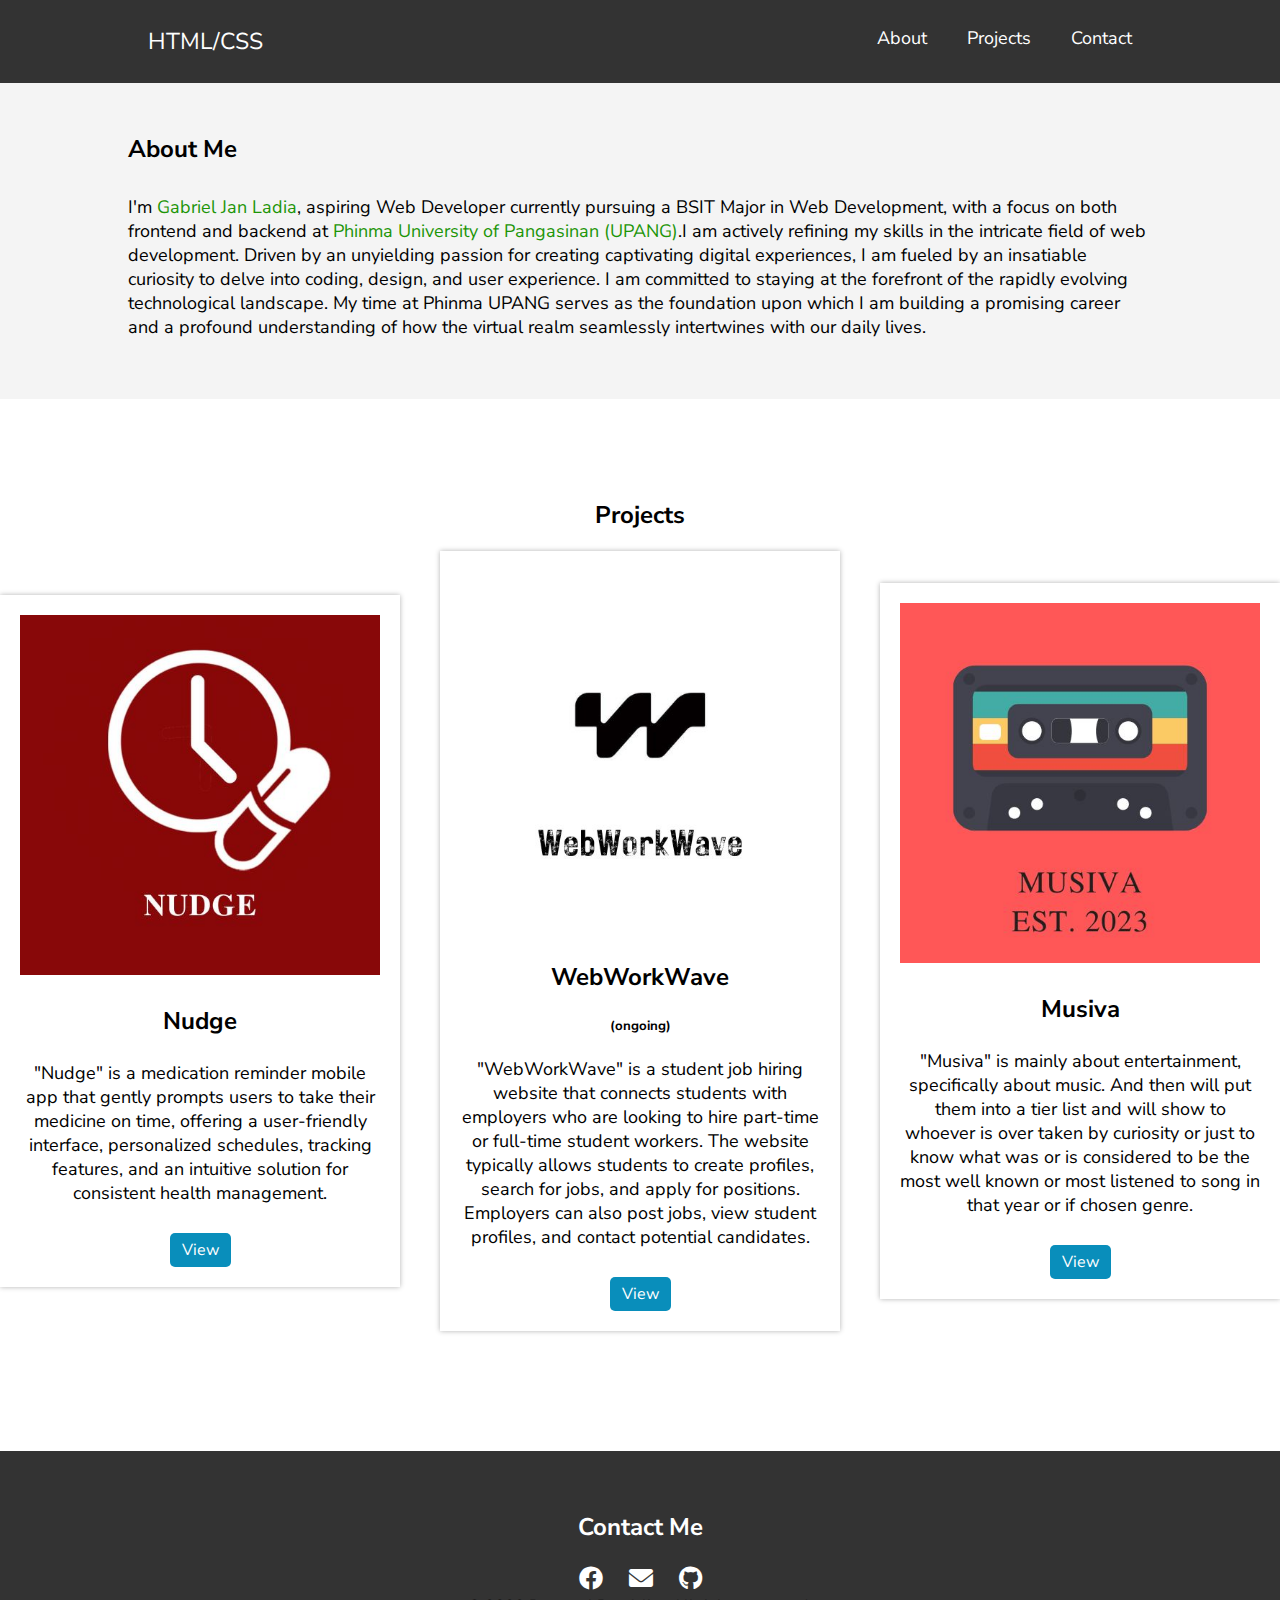
==== index.html @ e8f8c416 "initial commit" ====
<!DOCTYPE html>
<html lang="en">
<head>
    <meta charset="UTF-8">
    <meta name="viewport" content="width=device-width, initial-scale=1.0">
    <title>Your Portfolio</title>
    <link rel="stylesheet" href="style.css">

    <link rel="stylesheet" href="https://cdnjs.cloudflare.com/ajax/libs/font-awesome/6.0.0-beta3/css/all.min.css">


    <link rel="preconnect" href="https://fonts.googleapis.com">
    <link rel="preconnect" href="https://fonts.gstatic.com" crossorigin>
    <link href="https://fonts.googleapis.com/css2?family=Nunito+Sans:ital,opsz,wght@0,6..12,300;1,6..12,300&display=swap" rel="stylesheet">
    



</head>
<body>

<header>
    <nav>
        <div class="container">      
            <ul>
                <li class="name"><a href="#about">HTML/CSS</a></li>
                <li><a class="nav-link" href="#about">About</a></li>
                <li><a class="nav-link" href="#projects">Projects</a></li>
                <li><a class="nav-link" href="#contact">Contact</a></li>
            </ul>
        </div>
    </nav>
</header>

<section id="about">
    <div class="container">
        <h2>About Me</h2>
        <p>I'm <span class="highlight-name">Gabriel Jan Ladia</span>, aspiring Web Developer currently pursuing a BSIT Major in Web Development, with a focus on both frontend and backend at <span class="highlight-name">Phinma University of Pangasinan (UPANG)</span>.I am actively refining my skills in the intricate field of web development. Driven by an unyielding passion for creating captivating digital experiences, I am fueled by an insatiable curiosity to delve into coding, design, and user experience. I am committed to staying at the forefront of the rapidly evolving technological landscape. My time at Phinma UPANG serves as the foundation upon which I am building a promising career and a profound understanding of how the virtual realm seamlessly intertwines with our daily lives.</p>
    </div>
</section>

<h6>Projects</h6>
<section id="projects">
    <div class="container">
        
        <div class="project">
            <img src="assets/Proj1.jpg" alt="Project 1">
            <h3>Nudge</h3>
            <p>"Nudge" is a medication reminder mobile app that gently prompts users to take their medicine on time, offering a user-friendly interface, personalized schedules, tracking features, and an intuitive solution for consistent health management.</p>
            <a class="read-more-link" href="nudge.html">View</a>
        </div>

        <div class="project">
            <img src="assets/Proj3.jpg" alt="Project 2">
            <h3>WebWorkWave</h3>
            <h5>(ongoing)</h5>
            <p>"WebWorkWave" is a student job hiring website that connects students with employers who
                are looking to hire part-time or full-time student workers. The website typically allows
                students to create profiles, search for jobs, and apply for positions. Employers can also
                post jobs, view student profiles, and contact potential candidates.</p>
            <a class="read-more-link" href="webworkwave.html">View</a>
        </div>

        <div class="project">
            <img src="assets/Proj2.jpg" alt="Project 3">
            <h3>Musiva</h3>
            <p>"Musiva" is mainly about entertainment, specifically about music. And then will put them into a tier list and will show to whoever is over taken by curiosity or just to know what was or is considered to be the most well known or most listened to song in that year or if chosen genre.
            </p>
            <a class="read-more-link" href="musiva.html">View</a>
        </div>
    </div>
</section>


        <!-- Add more project boxes as needed -->
    </div>
</section>




        <!-- Add more projects here -->
    </div>
</section>


<section id="contact">
    <div class="container">
        <h2>Contact Me</h2>
        <p></p>
        <div class="social-icons">
            <a href="https://www.facebook.com/gabrieljan.ladia/" target="_blank" rel="noopener noreferrer">
                <i class="fab fa-facebook"></i>
            </a>
            <a href="mailto:gabrieljandelacruzladia@gmail.com">
                <i class="fas fa-envelope"></i>
            </a>
            <a href="https://github.com/LadiaGabrielJan" target="_blank" rel="noopener noreferrer">
                <i class="fab fa-github"></i>
            </a>
        </div>
    </div>
</section>





<footer>
    <p>&copy; 2023 Personal Portfolio . All rights reserved.</p>
  </footer>



</body>
</html>
---- style.css ----
/* Reset some default styling */
body {
  margin: 0;
  padding: 0;
  font-family: 'Nunito Sans', sans-serif;
}

/* Navigation bar styling */
header {
  background-color: #333;
  color: #fff;
  padding: 10px 0;
}

.nav-link {
  font-size: 18px; 
  font-family: 'Nunito Sans', sans-serif;
}



   /* Add this CSS code to your existing styles */
.name {
  margin-right: auto; /* Pushes the name to the opposite side */
  font-size: 23px; /* Adjust the font size as needed */
  font-family: 'Nunito Sans', sans-serif;
}

.name a {
  color: #fefefe; /* Replace with your desired color code */
}





.container {
  width: 80%;
  margin: 0 auto;
  text-align: center;
}

nav ul {
  list-style: none;
  padding: 0;
  display: flex;
  justify-content: flex-end;
}

nav ul li {
  margin: 0 20px;
}

nav ul li a {
  text-decoration: none;
  color: #fff;
}

/* About section styling */
#about {
  background-color: #f4f4f4;
  padding: 50px 0;
  
}





/* Adjust the "About" section layout */
#about .container {
  display: flex;
  flex-direction: column;
  align-items: flex-start;
  text-align: left; /* Align paragraph text to the left */
  max-width: 1200px;
  
}

#about h2 {
  font-family: 'Nunito Sans', sans-serif;
  margin-top: 0; /* Remove default margin */
}

#about p {
  font-family: 'Nunito Sans', sans-serif;
  margin-top: 10px; /* Add margin to the top of each paragraph */
  margin-bottom: 10px; /* Add margin to the bottom of each paragraph */
  font-size: 18px;
  
}

.highlight-name {
  color: rgb(28, 149, 7); /* Change to the desired color */
}








/* Portfolio section styling */
#project {
  padding: 50px 0;
}

.project {
  margin: 20px;
  padding: 20px;
  background-color: #fff;
  box-shadow: 0 0 5px rgba(0, 0, 0, 0.3);
  text-align: center;
}

.project img {
  max-width: 40vh;
  
}



/* Contact section styling */
#contact {
  background-color: #333;
  color: #fff;
  padding: 40px 0;
  text-align: center;
  height: 50px;
  
}

/* Footer styling */
footer {
  display: flex;
  justify-content: center;
  align-items: center;
  background-color: #333;
  height: 50px; /* Adjust as needed */
  
}

.social-icons a {
  color: #ffffff;
  font-size: 24px;
  margin: 0 10px;
  text-decoration: none;

 
}

.footer-logo {
  display: flex;
  align-items: left;
  color: #ffffff; /* Change text color to white or your preferred color */
  
  
}




/* Add this CSS code to style the "Read More" links */
.read-more-link {
  display: inline-block;
  margin-top: 10px;
  background-color: #098ebb;
  color: #fff;
  padding: 6px 12px;
  text-decoration: none;
  border-radius: 5px;
  transition: background-color 0.3s;
}

.read-more-link:hover {
  background-color: #049e11;
}




















#projects .container {
  margin-top: 100px;
  margin-bottom: 100px;
  display: flex;
  align-items: center; /* Center items horizontally */
  justify-content: center; /* Center items vertically */
  text-align: center;
}

/* Change the font size of the portfolio header */
#projects h2 {
  font-family: 'Nunito Sans', sans-serif;
  text-align: center;
  margin-top: 0;
 
}


#projects .project h3 {
  font-family: 'Nunito Sans', sans-serif;
  font-size: 24px; /* Adjust the font size as needed */
  /* Add any other font-related properties here */
}

#projects .project p {
  font-family: 'Nunito Sans', sans-serif;
  font-size: 18px; /* Adjust the font size as needed */
  /* Add any other font-related properties here */
}

h6 {
  text-align: center;
  font-family: 'Nunito Sans', sans-serif;
  margin-top: 100px;
  margin-bottom: -100px;
  font-size: 24px;
}


#contact h2 {
  font-family: 'Nunito Sans', sans-serif;
  font-size: 24px;
}



.project {
  transition: transform 0.3s, box-shadow 0.3s;
}

.project:hover {
  transform: scale(1.05);
  box-shadow: 0 4px 8px rgba(0, 0, 0, 0.1);
}
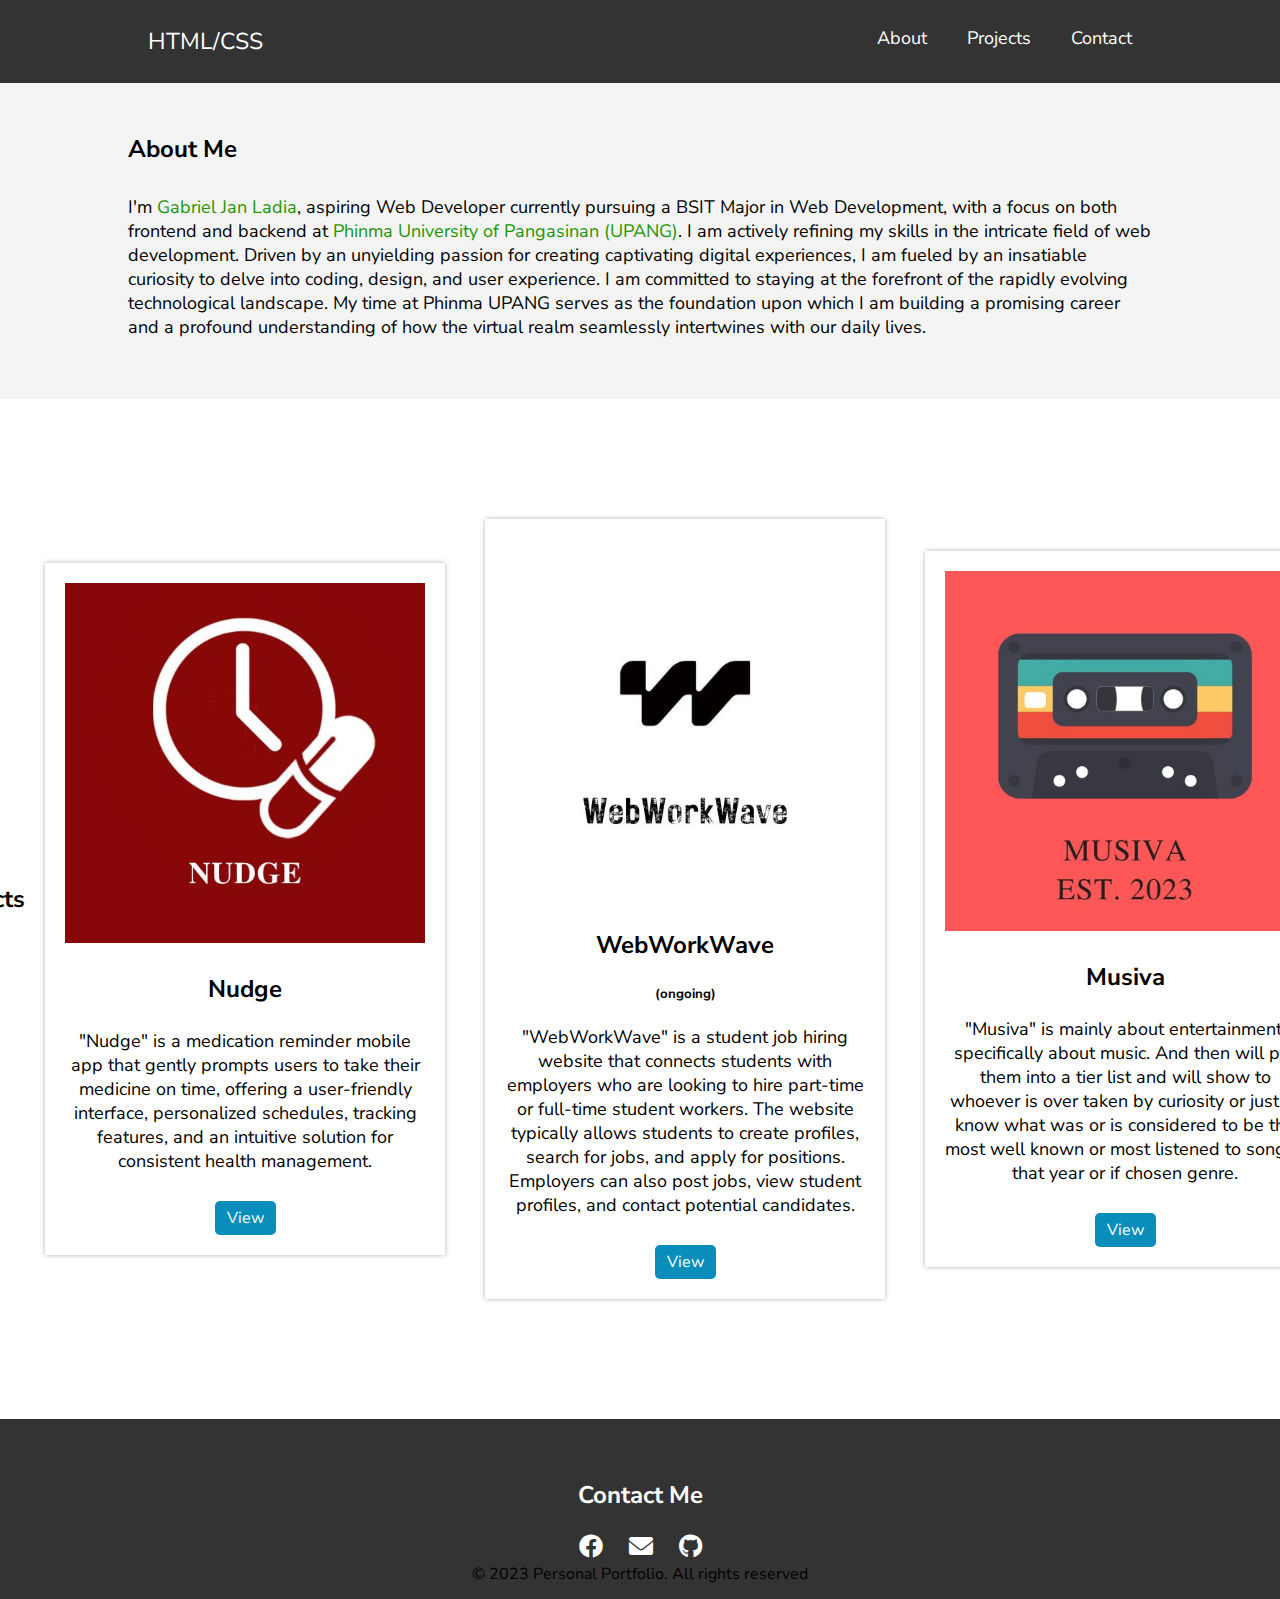
==== commit ddbb268a: "index.html" ====
--- a/index.html
+++ b/index.html
@@ -1,4 +1,3 @@
-
 <!DOCTYPE html>
 <html lang="en">
 <head>
@@ -6,23 +5,16 @@
     <meta name="viewport" content="width=device-width, initial-scale=1.0">
     <title>Your Portfolio</title>
     <link rel="stylesheet" href="style.css">
-
     <link rel="stylesheet" href="https://cdnjs.cloudflare.com/ajax/libs/font-awesome/6.0.0-beta3/css/all.min.css">
-
-
     <link rel="preconnect" href="https://fonts.googleapis.com">
     <link rel="preconnect" href="https://fonts.gstatic.com" crossorigin>
     <link href="https://fonts.googleapis.com/css2?family=Nunito+Sans:ital,opsz,wght@0,6..12,300;1,6..12,300&display=swap" rel="stylesheet">
-    
-
-
-
 </head>
 <body>
 
 <header>
     <nav>
-        <div class="container">      
+        <div class="container">
             <ul>
                 <li class="name"><a href="#about">HTML/CSS</a></li>
                 <li><a class="nav-link" href="#about">About</a></li>
@@ -36,14 +28,13 @@
 <section id="about">
     <div class="container">
         <h2>About Me</h2>
-        <p>I'm <span class="highlight-name">Gabriel Jan Ladia</span>, aspiring Web Developer currently pursuing a BSIT Major in Web Development, with a focus on both frontend and backend at <span class="highlight-name">Phinma University of Pangasinan (UPANG)</span>.I am actively refining my skills in the intricate field of web development. Driven by an unyielding passion for creating captivating digital experiences, I am fueled by an insatiable curiosity to delve into coding, design, and user experience. I am committed to staying at the forefront of the rapidly evolving technological landscape. My time at Phinma UPANG serves as the foundation upon which I am building a promising career and a profound understanding of how the virtual realm seamlessly intertwines with our daily lives.</p>
+        <p>I'm <span class="highlight-name">Gabriel Jan Ladia</span>, aspiring Web Developer currently pursuing a BSIT Major in Web Development, with a focus on both frontend and backend at <span class="highlight-name">Phinma University of Pangasinan (UPANG)</span>. I am actively refining my skills in the intricate field of web development. Driven by an unyielding passion for creating captivating digital experiences, I am fueled by an insatiable curiosity to delve into coding, design, and user experience. I am committed to staying at the forefront of the rapidly evolving technological landscape. My time at Phinma UPANG serves as the foundation upon which I am building a promising career and a profound understanding of how the virtual realm seamlessly intertwines with our daily lives.</p>
     </div>
 </section>
 
-<h6>Projects</h6>
 <section id="projects">
     <div class="container">
-        
+        <h2>Projects</h2>
         <div class="project">
             <img src="assets/Proj1.jpg" alt="Project 1">
             <h3>Nudge</h3>
@@ -65,30 +56,15 @@
         <div class="project">
             <img src="assets/Proj2.jpg" alt="Project 3">
             <h3>Musiva</h3>
-            <p>"Musiva" is mainly about entertainment, specifically about music. And then will put them into a tier list and will show to whoever is over taken by curiosity or just to know what was or is considered to be the most well known or most listened to song in that year or if chosen genre.
-            </p>
+            <p>"Musiva" is mainly about entertainment, specifically about music. And then will put them into a tier list and will show to whoever is over taken by curiosity or just to know what was or is considered to be the most well known or most listened to song in that year or if chosen genre.</p>
             <a class="read-more-link" href="musiva.html">View</a>
         </div>
     </div>
 </section>
 
-
-        <!-- Add more project boxes as needed -->
-    </div>
-</section>
-
-
-
-
-        <!-- Add more projects here -->
-    </div>
-</section>
-
-
 <section id="contact">
     <div class="container">
         <h2>Contact Me</h2>
-        <p></p>
         <div class="social-icons">
             <a href="https://www.facebook.com/gabrieljan.ladia/" target="_blank" rel="noopener noreferrer">
                 <i class="fab fa-facebook"></i>
@@ -103,16 +79,6 @@
     </div>
 </section>
 
+<footer>
+    <p>&copy; 2023 Personal Portfolio. All rights reserved
 
-
-
-
-<footer>
-    <p>&copy; 2023 Personal Portfolio . All rights reserved.</p>
-  </footer>
-
-
-
-</body>
-</html>
-
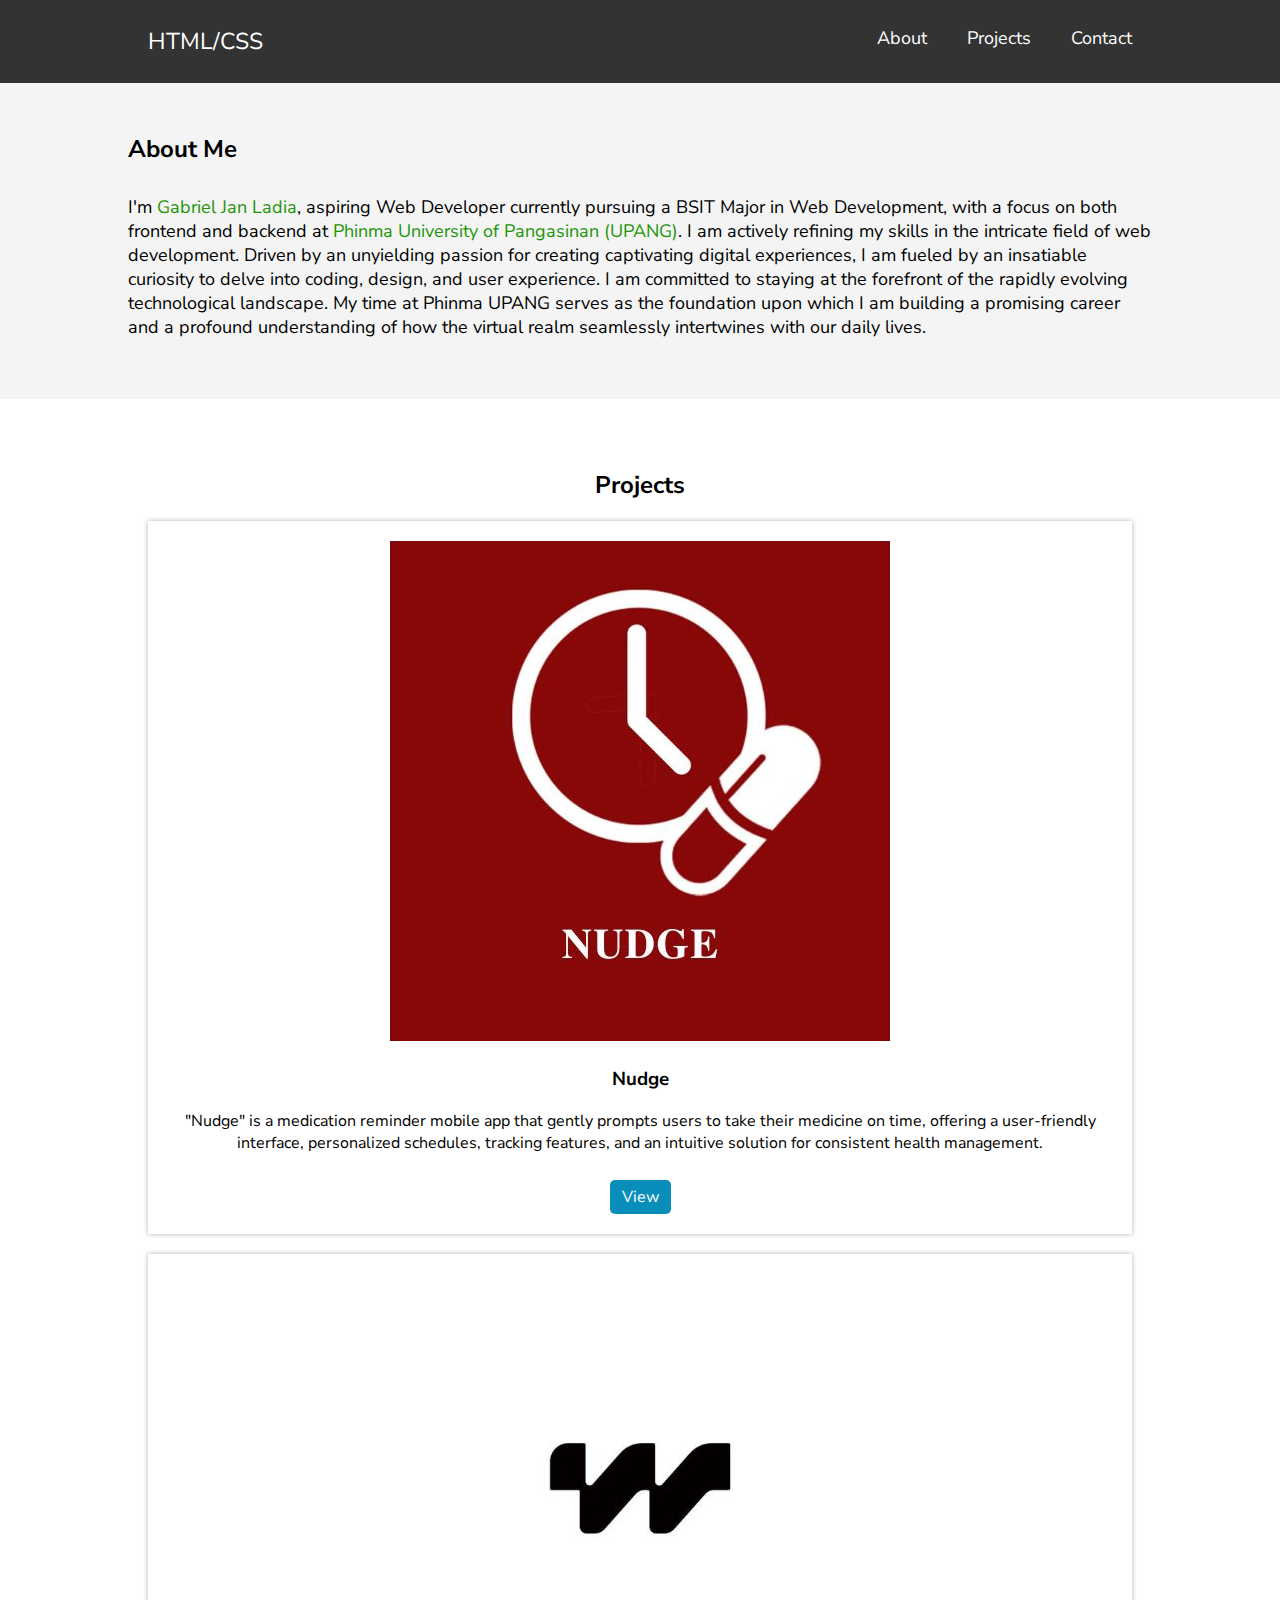
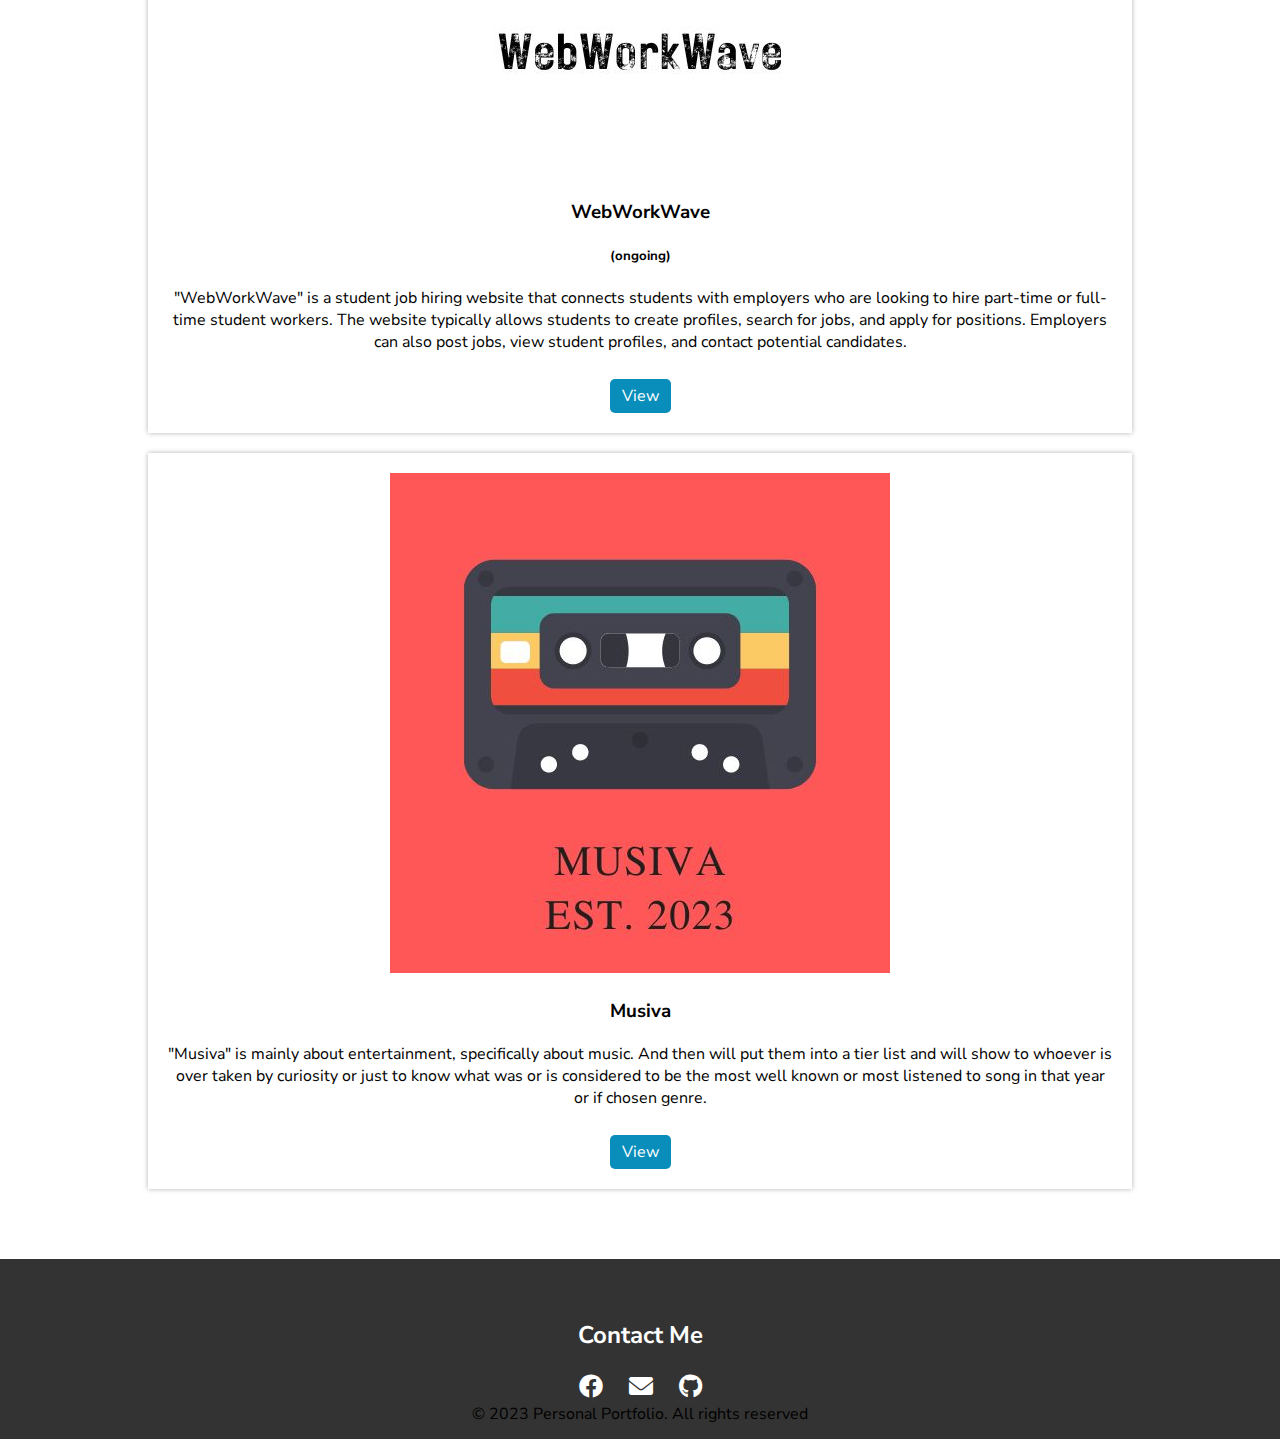
==== commit fe4e93c0: "index.html" ====
--- a/index.html
+++ b/index.html
@@ -80,5 +80,12 @@
 </section>
 
 <footer>
-    <p>&copy; 2023 Personal Portfolio. All rights reserved
+    <p>&copy; 2023 Personal Portfolio. All rights reserved</p>
+    </footer>
 
+
+
+</body>
+</html>
+
+
--- a/style.css
+++ b/style.css
@@ -1,3 +1,6 @@
+
+
+
 /* Reset some default styling */
 body {
   margin: 0;
@@ -17,9 +20,7 @@
   font-family: 'Nunito Sans', sans-serif;
 }
 
-
-
-   /* Add this CSS code to your existing styles */
+/* Name styling */
 .name {
   margin-right: auto; /* Pushes the name to the opposite side */
   font-size: 23px; /* Adjust the font size as needed */
@@ -29,10 +30,6 @@
 .name a {
   color: #fefefe; /* Replace with your desired color code */
 }
-
-
-
-
 
 .container {
   width: 80%;
@@ -60,49 +57,35 @@
 #about {
   background-color: #f4f4f4;
   padding: 50px 0;
-  
 }
-
-
-
-
 
 /* Adjust the "About" section layout */
 #about .container {
   display: flex;
   flex-direction: column;
   align-items: flex-start;
-  text-align: left; /* Align paragraph text to the left */
+  text-align: left;
   max-width: 1200px;
-  
 }
 
 #about h2 {
   font-family: 'Nunito Sans', sans-serif;
-  margin-top: 0; /* Remove default margin */
+  margin-top: 0;
 }
 
 #about p {
   font-family: 'Nunito Sans', sans-serif;
-  margin-top: 10px; /* Add margin to the top of each paragraph */
-  margin-bottom: 10px; /* Add margin to the bottom of each paragraph */
+  margin-top: 10px;
+  margin-bottom: 10px;
   font-size: 18px;
-  
 }
 
 .highlight-name {
-  color: rgb(28, 149, 7); /* Change to the desired color */
+  color: rgb(28, 149, 7);
 }
 
-
-
-
-
-
-
-
 /* Portfolio section styling */
-#project {
+#projects {
   padding: 50px 0;
 }
 
@@ -115,53 +98,10 @@
 }
 
 .project img {
-  max-width: 40vh;
-  
+  max-width: 100%;
 }
 
-
-
-/* Contact section styling */
-#contact {
-  background-color: #333;
-  color: #fff;
-  padding: 40px 0;
-  text-align: center;
-  height: 50px;
-  
-}
-
-/* Footer styling */
-footer {
-  display: flex;
-  justify-content: center;
-  align-items: center;
-  background-color: #333;
-  height: 50px; /* Adjust as needed */
-  
-}
-
-.social-icons a {
-  color: #ffffff;
-  font-size: 24px;
-  margin: 0 10px;
-  text-decoration: none;
-
- 
-}
-
-.footer-logo {
-  display: flex;
-  align-items: left;
-  color: #ffffff; /* Change text color to white or your preferred color */
-  
-  
-}
-
-
-
-
-/* Add this CSS code to style the "Read More" links */
+/* Read more link styling */
 .read-more-link {
   display: inline-block;
   margin-top: 10px;
@@ -177,76 +117,53 @@
   background-color: #049e11;
 }
 
-
-
-
-
-
-
-
-
-
-
-
-
-
-
-
-
-
-
-
-#projects .container {
-  margin-top: 100px;
-  margin-bottom: 100px;
-  display: flex;
-  align-items: center; /* Center items horizontally */
-  justify-content: center; /* Center items vertically */
+/* Contact section styling */
+#contact {
+  background-color: #333;
+  color: #fff;
+  padding: 40px 0;
   text-align: center;
+  height: 50px;
 }
 
-/* Change the font size of the portfolio header */
-#projects h2 {
-  font-family: 'Nunito Sans', sans-serif;
-  text-align: center;
-  margin-top: 0;
- 
+/* Footer styling */
+footer {
+  display: flex;
+  justify-content: center;
+  align-items: center;
+  background-color: #333;
+  height: 50px;
 }
 
-
-#projects .project h3 {
-  font-family: 'Nunito Sans', sans-serif;
-  font-size: 24px; /* Adjust the font size as needed */
-  /* Add any other font-related properties here */
+.social-icons a {
+  color: #ffffff;
+  font-size: 24px;
+  margin: 0 10px;
+  text-decoration: none;
 }
 
-#projects .project p {
-  font-family: 'Nunito Sans', sans-serif;
-  font-size: 18px; /* Adjust the font size as needed */
-  /* Add any other font-related properties here */
+/* Mobile responsiveness */
+@media (max-width: 768px) {
+  header {
+    padding: 10px;
+  }
+
+  nav ul {
+    flex-direction: column;
+    align-items: center;
+  }
+
+  nav ul li {
+    margin: 10px 0;
+  }
+
+  .container {
+    width: 90%;
+  }
+
+  .project {
+    margin: 20px 0;
+    padding: 15px;
+  }
 }
 
-h6 {
-  text-align: center;
-  font-family: 'Nunito Sans', sans-serif;
-  margin-top: 100px;
-  margin-bottom: -100px;
-  font-size: 24px;
-}
-
-
-#contact h2 {
-  font-family: 'Nunito Sans', sans-serif;
-  font-size: 24px;
-}
-
-
-
-.project {
-  transition: transform 0.3s, box-shadow 0.3s;
-}
-
-.project:hover {
-  transform: scale(1.05);
-  box-shadow: 0 4px 8px rgba(0, 0, 0, 0.1);
-}